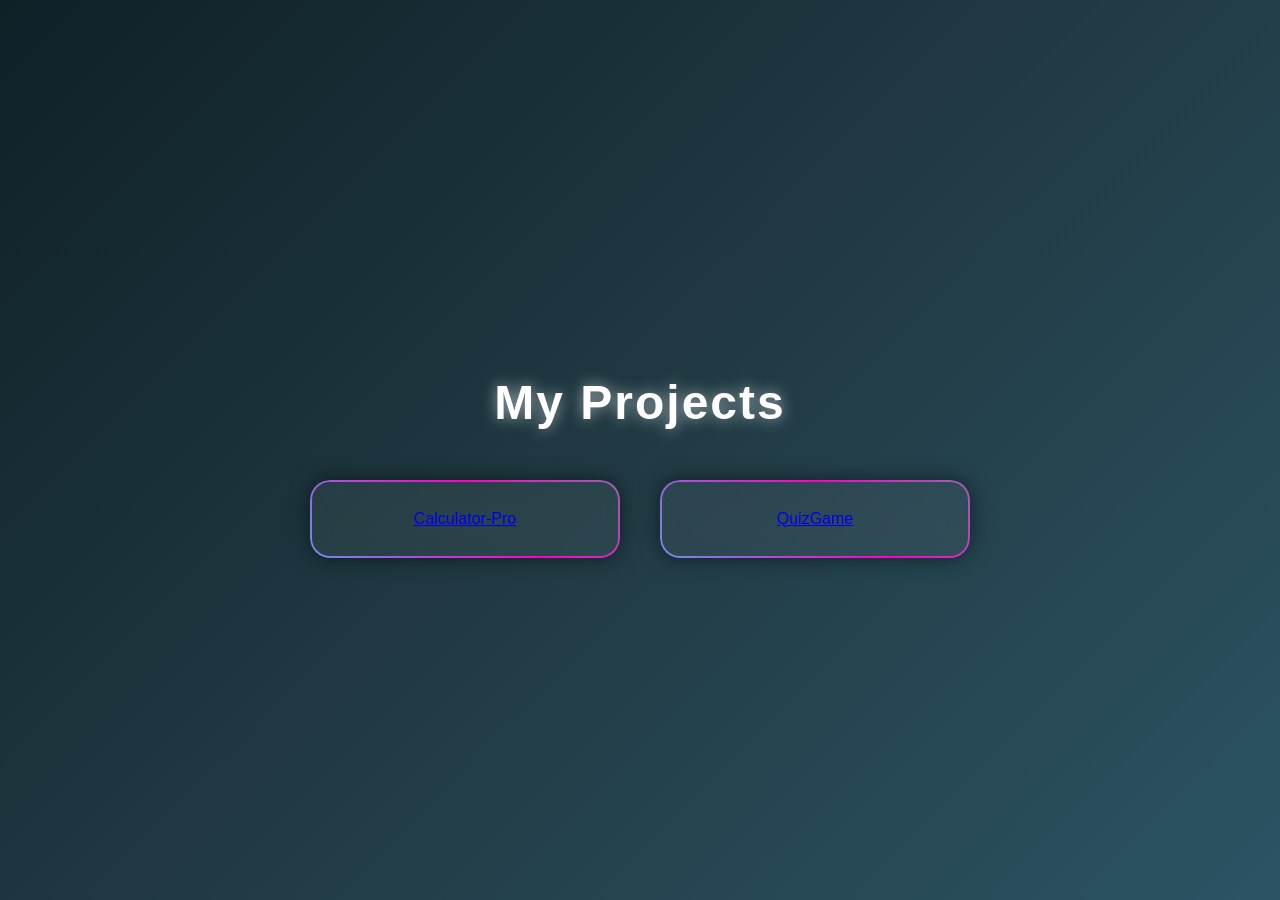
==== index.html @ b07a2d76 "Update index.html" ====
<!DOCTYPE html>
<html lang="en">
<head>
    <meta charset="UTF-8">
    <meta name="viewport" content="width=device-width, initial-scale=1.0">
    <title>My Projects</title>
<style>
    body {
        display: flex;
        flex-direction: column;
        justify-content: center;
        align-items: center;
        height: 100vh;
        margin: 0;
        background: linear-gradient(135deg, #0f2027, #203a43, #2c5364);
        font-family: 'Arial', sans-serif;
        color: white;
    }

    h1 {
        margin-bottom: 50px;
        font-size: 3em;
        letter-spacing: 2px;
        text-shadow: 0 0 15px rgba(255, 255, 255, 0.6);
    }

    .buttons {
        display: flex;
        gap: 40px;
        flex-wrap: wrap;
        justify-content: center;
    }

    .project {
        position: relative;
        padding: 30px;
        border-radius: 20px;
        backdrop-filter: blur(10px);
        background: rgba(255, 255, 255, 0.05);
        box-shadow: 0 0 20px rgba(0,0,0,0.5);
        text-align: center;
        width: 250px;
        transition: transform 0.3s ease;
    }

    /* ✨ Shining Border Effect */
    .project::before {
        content: "";
        position: absolute;
        inset: 0;
        border-radius: 20px;
        padding: 2px;
        background: linear-gradient(45deg, #00f5ff, #ff00c8, #00ff88, #00f5ff);
        background-size: 300% 300%;
        animation: glow 6s linear infinite;
        -webkit-mask:
            linear-gradient(#000 0 0) content-box,
            linear-gradient(#000 0 0);
        -webkit-mask-composite: xor;
                mask-composite: exclude;
    }

    @keyframes glow {
        0% { background-position: 0% 50%; }
        50% { background-position: 100% 50%; }
        100% { background-position: 0% 50%; }
    }

    .project:hover {
        transform: scale(1.08);
    }

    button {
        padding: 15px 25px;
        font-size: 1.1em;
        background: linear-gradient(45deg, #00c6ff, #0072ff);
        color: white;
        border: none;
        border-radius: 10px;
        cursor: pointer;
        transition: all 0.3s ease;
        box-shadow: 0 0 10px rgba(0, 198, 255, 0.7);
        position: relative;
        z-index: 1;
    }

    button:hover {
        transform: scale(1.1);
        box-shadow: 0 0 20px rgba(0, 198, 255, 1);
    }

    p {
        margin-top: 10px;
        font-size: 0.95em;
        opacity: 0.8;
    }

    /* 📱 Responsive */
    @media (max-width: 600px) {
        h1 {
            font-size: 2em;
        }
        .project {
            width: 200px;
        }
    }
</style>
</head>
<body>
    <h1>My Projects</h1>
    <div class="buttons">
        <div class="project">
            <a href="Calculator-Pro.html">Calculator-Pro</a>
            
        </div>
        <div class="project">
            <a href="QuizGame.html">QuizGame</a>
 
        </div>
    </div>
</body>
</html>
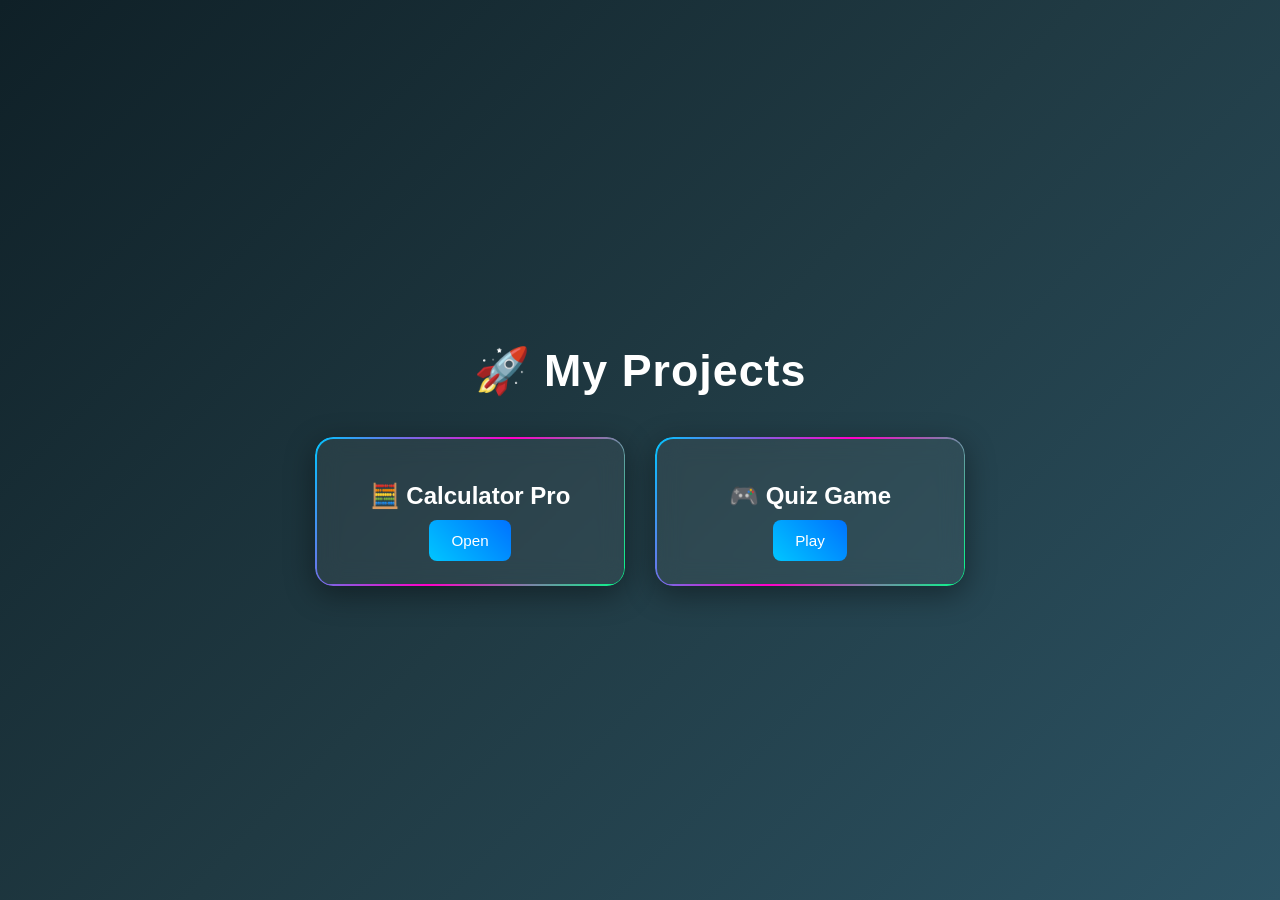
==== commit 2499615e: "Update index.html" ====
--- a/index.html
+++ b/index.html
@@ -1,122 +1,131 @@
 <!DOCTYPE html>
 <html lang="en">
 <head>
-    <meta charset="UTF-8">
-    <meta name="viewport" content="width=device-width, initial-scale=1.0">
-    <title>My Projects</title>
+<meta charset="UTF-8">
+<meta name="viewport" content="width=device-width, initial-scale=1.0">
+<title>My Projects</title>
+
 <style>
-    body {
-        display: flex;
-        flex-direction: column;
-        justify-content: center;
-        align-items: center;
-        height: 100vh;
-        margin: 0;
-        background: linear-gradient(135deg, #0f2027, #203a43, #2c5364);
-        font-family: 'Arial', sans-serif;
-        color: white;
+body {
+    margin: 0;
+    height: 100vh;
+    display: flex;
+    flex-direction: column;
+    align-items: center;
+    justify-content: center;
+    background: linear-gradient(135deg, #0f2027, #203a43, #2c5364);
+    font-family: 'Segoe UI', sans-serif;
+    color: white;
+}
+
+/* Title */
+h1 {
+    font-size: 2.8rem;
+    margin-bottom: 40px;
+    letter-spacing: 1px;
+}
+
+/* Container */
+.container {
+    display: flex;
+    gap: 30px;
+    flex-wrap: wrap;
+    justify-content: center;
+}
+
+/* Card */
+.card {
+    width: 260px;
+    padding: 25px;
+    border-radius: 18px;
+    background: rgba(255, 255, 255, 0.06);
+    backdrop-filter: blur(12px);
+    box-shadow: 0 8px 30px rgba(0,0,0,0.4);
+    text-align: center;
+    transition: all 0.3s ease;
+    position: relative;
+    overflow: hidden;
+}
+
+/* Subtle gradient border */
+.card::before {
+    content: "";
+    position: absolute;
+    inset: 0;
+    border-radius: 18px;
+    padding: 1.5px;
+    background: linear-gradient(120deg, #00c6ff, #ff00c8, #00ff88);
+    -webkit-mask:
+        linear-gradient(#000 0 0) content-box,
+        linear-gradient(#000 0 0);
+    -webkit-mask-composite: xor;
+    mask-composite: exclude;
+}
+
+/* Hover effect */
+.card:hover {
+    transform: translateY(-8px) scale(1.03);
+}
+
+/* Title inside card */
+.card h2 {
+    margin-bottom: 10px;
+}
+
+/* Description */
+.card p {
+    font-size: 0.9rem;
+    opacity: 0.75;
+    margin-bottom: 20px;
+}
+
+/* Button */
+.card a {
+    display: inline-block;
+    text-decoration: none;
+    padding: 12px 22px;
+    border-radius: 8px;
+    background: linear-gradient(45deg, #00c6ff, #0072ff);
+    color: white;
+    font-size: 0.95rem;
+    transition: 0.3s;
+}
+
+/* Button hover */
+.card a:hover {
+    transform: scale(1.08);
+    box-shadow: 0 0 15px rgba(0,198,255,0.8);
+}
+
+/* Responsive */
+@media (max-width: 600px) {
+    h1 {
+        font-size: 2rem;
     }
-
-    h1 {
-        margin-bottom: 50px;
-        font-size: 3em;
-        letter-spacing: 2px;
-        text-shadow: 0 0 15px rgba(255, 255, 255, 0.6);
+    .card {
+        width: 200px;
     }
-
-    .buttons {
-        display: flex;
-        gap: 40px;
-        flex-wrap: wrap;
-        justify-content: center;
-    }
-
-    .project {
-        position: relative;
-        padding: 30px;
-        border-radius: 20px;
-        backdrop-filter: blur(10px);
-        background: rgba(255, 255, 255, 0.05);
-        box-shadow: 0 0 20px rgba(0,0,0,0.5);
-        text-align: center;
-        width: 250px;
-        transition: transform 0.3s ease;
-    }
-
-    /* ✨ Shining Border Effect */
-    .project::before {
-        content: "";
-        position: absolute;
-        inset: 0;
-        border-radius: 20px;
-        padding: 2px;
-        background: linear-gradient(45deg, #00f5ff, #ff00c8, #00ff88, #00f5ff);
-        background-size: 300% 300%;
-        animation: glow 6s linear infinite;
-        -webkit-mask:
-            linear-gradient(#000 0 0) content-box,
-            linear-gradient(#000 0 0);
-        -webkit-mask-composite: xor;
-                mask-composite: exclude;
-    }
-
-    @keyframes glow {
-        0% { background-position: 0% 50%; }
-        50% { background-position: 100% 50%; }
-        100% { background-position: 0% 50%; }
-    }
-
-    .project:hover {
-        transform: scale(1.08);
-    }
-
-    button {
-        padding: 15px 25px;
-        font-size: 1.1em;
-        background: linear-gradient(45deg, #00c6ff, #0072ff);
-        color: white;
-        border: none;
-        border-radius: 10px;
-        cursor: pointer;
-        transition: all 0.3s ease;
-        box-shadow: 0 0 10px rgba(0, 198, 255, 0.7);
-        position: relative;
-        z-index: 1;
-    }
-
-    button:hover {
-        transform: scale(1.1);
-        box-shadow: 0 0 20px rgba(0, 198, 255, 1);
-    }
-
-    p {
-        margin-top: 10px;
-        font-size: 0.95em;
-        opacity: 0.8;
-    }
-
-    /* 📱 Responsive */
-    @media (max-width: 600px) {
-        h1 {
-            font-size: 2em;
-        }
-        .project {
-            width: 200px;
-        }
-    }
+}
 </style>
 </head>
+
 <body>
-    <h1>My Projects</h1>
-    <div class="buttons">
-        <div class="project">
-            <a href="Calculator-Pro.html">Calculator-Pro</a>
-            
-        </div>
-        <div class="project">
-            <a href="QuizGame.html">QuizGame</a>
- 
-        </div>
+
+<h1>🚀 My Projects</h1>
+
+<div class="container">
+
+    <div class="card">
+        <h2>🧮 Calculator Pro</h2>
+        <a href="Calculator-Pro.html">Open</a>
     </div>
+
+    <div class="card">
+        <h2>🎮 Quiz Game</h2>
+        <a href="QuizGame.html">Play</a>
+    </div>
+
+</div>
+
 </body>
 </html>
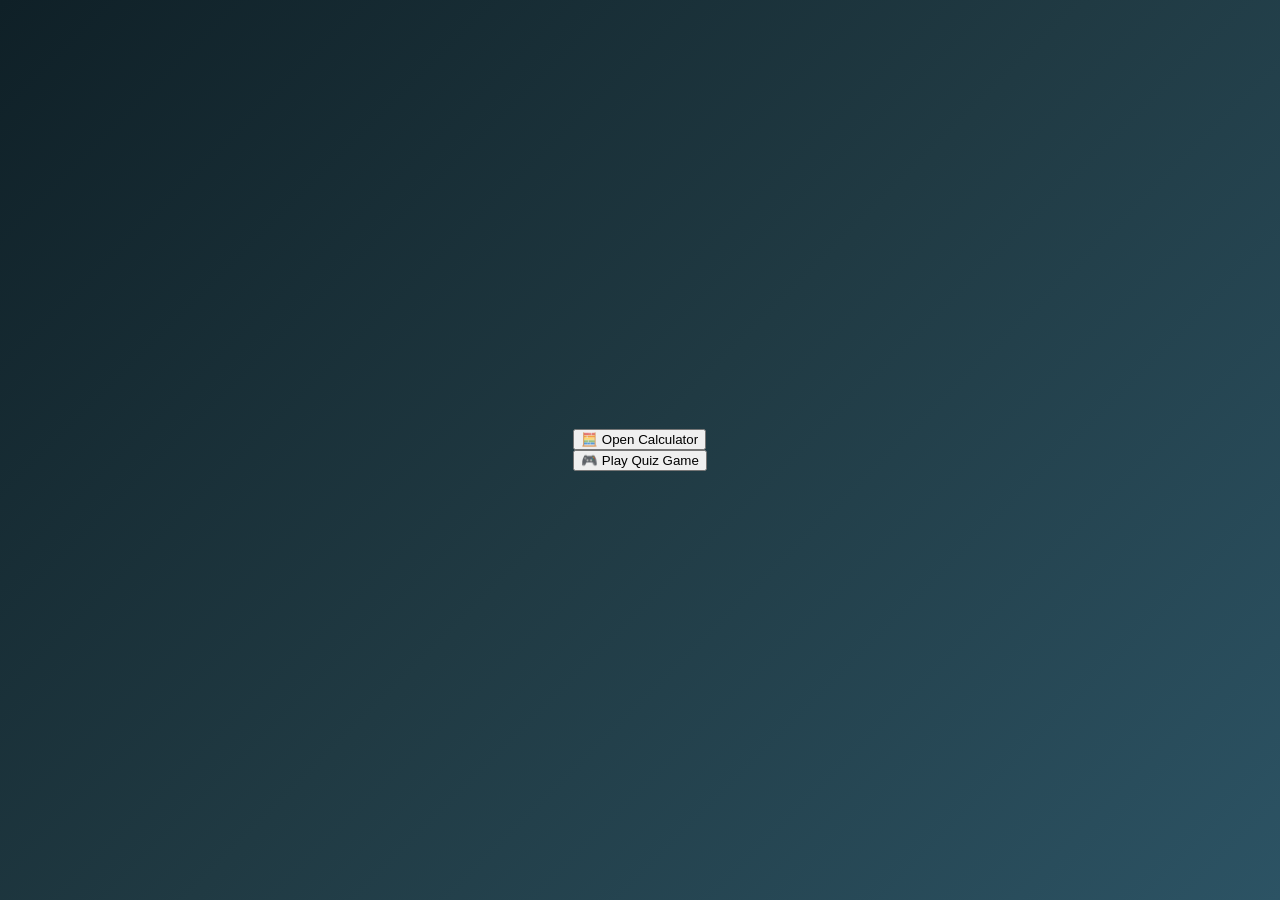
==== commit fbfe2ed0: "Update index.html" ====
--- a/index.html
+++ b/index.html
@@ -111,18 +111,18 @@
 
 <body>
 
-<h1>🚀 My Projects</h1>
-
-<div class="container">
-
-    <div class="card">
-        <h2>🧮 Calculator Pro</h2>
-        <a href="Calculator-Pro.html">Open</a>
+<div class="buttons">
+    
+    <div class="project">
+        <button onclick="location.href='Calculator-Pro.html'">
+            🧮 Open Calculator
+        </button>
     </div>
 
-    <div class="card">
-        <h2>🎮 Quiz Game</h2>
-        <a href="QuizGame.html">Play</a>
+    <div class="project">
+        <button onclick="location.href='QuizGame.html'">
+            🎮 Play Quiz Game
+        </button>
     </div>
 
 </div>
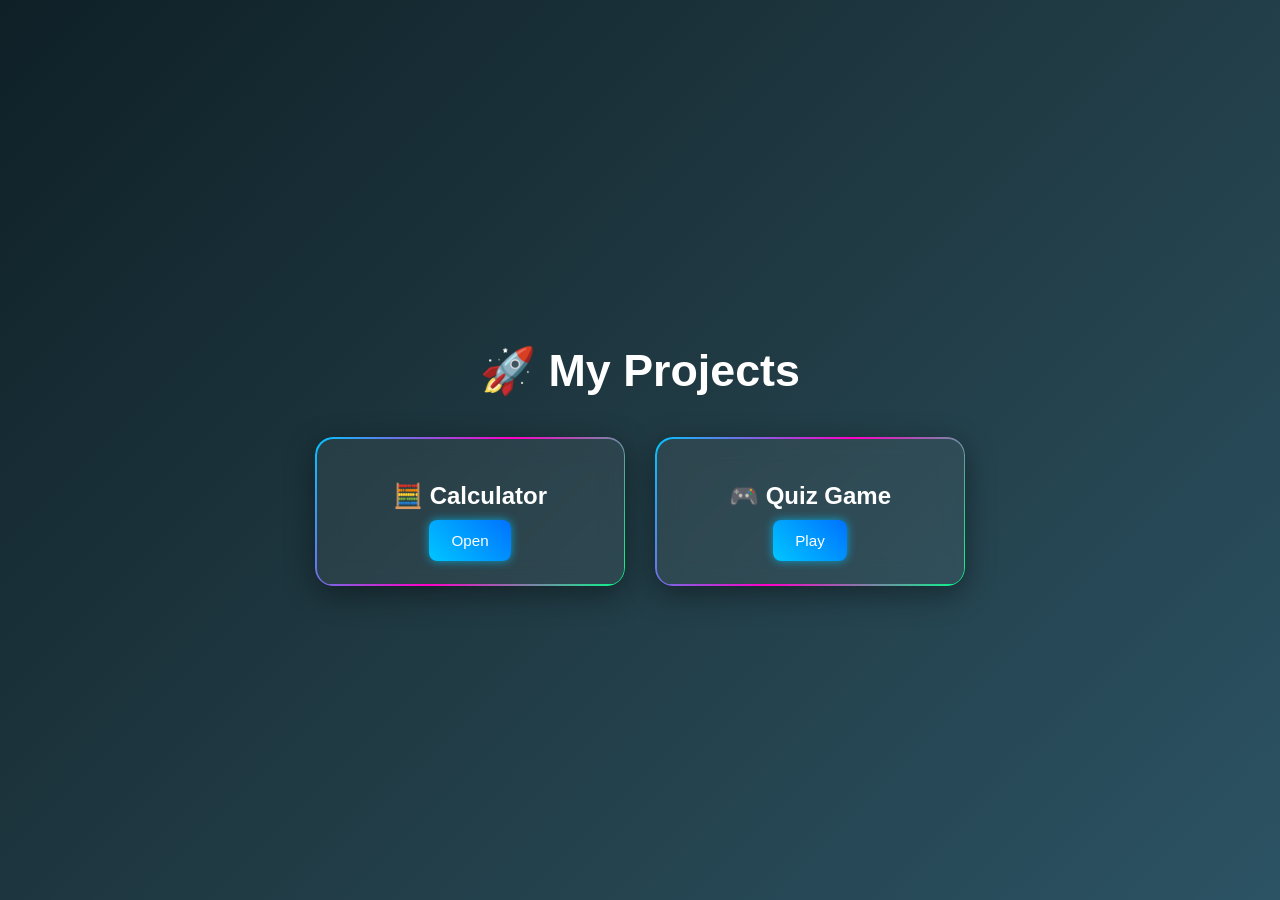
==== commit efca045c: "Update index.html" ====
--- a/index.html
+++ b/index.html
@@ -22,7 +22,6 @@
 h1 {
     font-size: 2.8rem;
     margin-bottom: 40px;
-    letter-spacing: 1px;
 }
 
 /* Container */
@@ -44,10 +43,9 @@
     text-align: center;
     transition: all 0.3s ease;
     position: relative;
-    overflow: hidden;
 }
 
-/* Subtle gradient border */
+/* Glow border */
 .card::before {
     content: "";
     position: absolute;
@@ -62,17 +60,17 @@
     mask-composite: exclude;
 }
 
-/* Hover effect */
+/* Hover */
 .card:hover {
-    transform: translateY(-8px) scale(1.03);
+    transform: translateY(-10px) scale(1.04);
 }
 
-/* Title inside card */
+/* Title */
 .card h2 {
     margin-bottom: 10px;
 }
 
-/* Description */
+/* Text */
 .card p {
     font-size: 0.9rem;
     opacity: 0.75;
@@ -80,21 +78,22 @@
 }
 
 /* Button */
-.card a {
+.btn {
     display: inline-block;
-    text-decoration: none;
     padding: 12px 22px;
     border-radius: 8px;
     background: linear-gradient(45deg, #00c6ff, #0072ff);
     color: white;
+    text-decoration: none;
     font-size: 0.95rem;
     transition: 0.3s;
+    box-shadow: 0 0 10px rgba(0,198,255,0.7);
 }
 
 /* Button hover */
-.card a:hover {
-    transform: scale(1.08);
-    box-shadow: 0 0 15px rgba(0,198,255,0.8);
+.btn:hover {
+    transform: scale(1.1);
+    box-shadow: 0 0 20px rgba(0,198,255,1);
 }
 
 /* Responsive */
@@ -111,18 +110,20 @@
 
 <body>
 
-<div class="buttons">
-    
-    <div class="project">
-        <button onclick="location.href='Calculator-Pro.html'">
-            🧮 Open Calculator
-        </button>
+<h1>🚀 My Projects</h1>
+
+<div class="container">
+
+    <div class="card">
+        <h2>🧮 Calculator</h2>
+        <!-- <p>Perform fast and accurate calculations</p> -->
+        <a href="Calculator-Pro.html" class="btn">Open</a>
     </div>
 
-    <div class="project">
-        <button onclick="location.href='QuizGame.html'">
-            🎮 Play Quiz Game
-        </button>
+    <div class="card">
+        <h2>🎮 Quiz Game</h2>
+        <!-- <p>Test your knowledge with fun quizzes</p> -->
+        <a href="QuizGame.html" class="btn">Play</a>
     </div>
 
 </div>
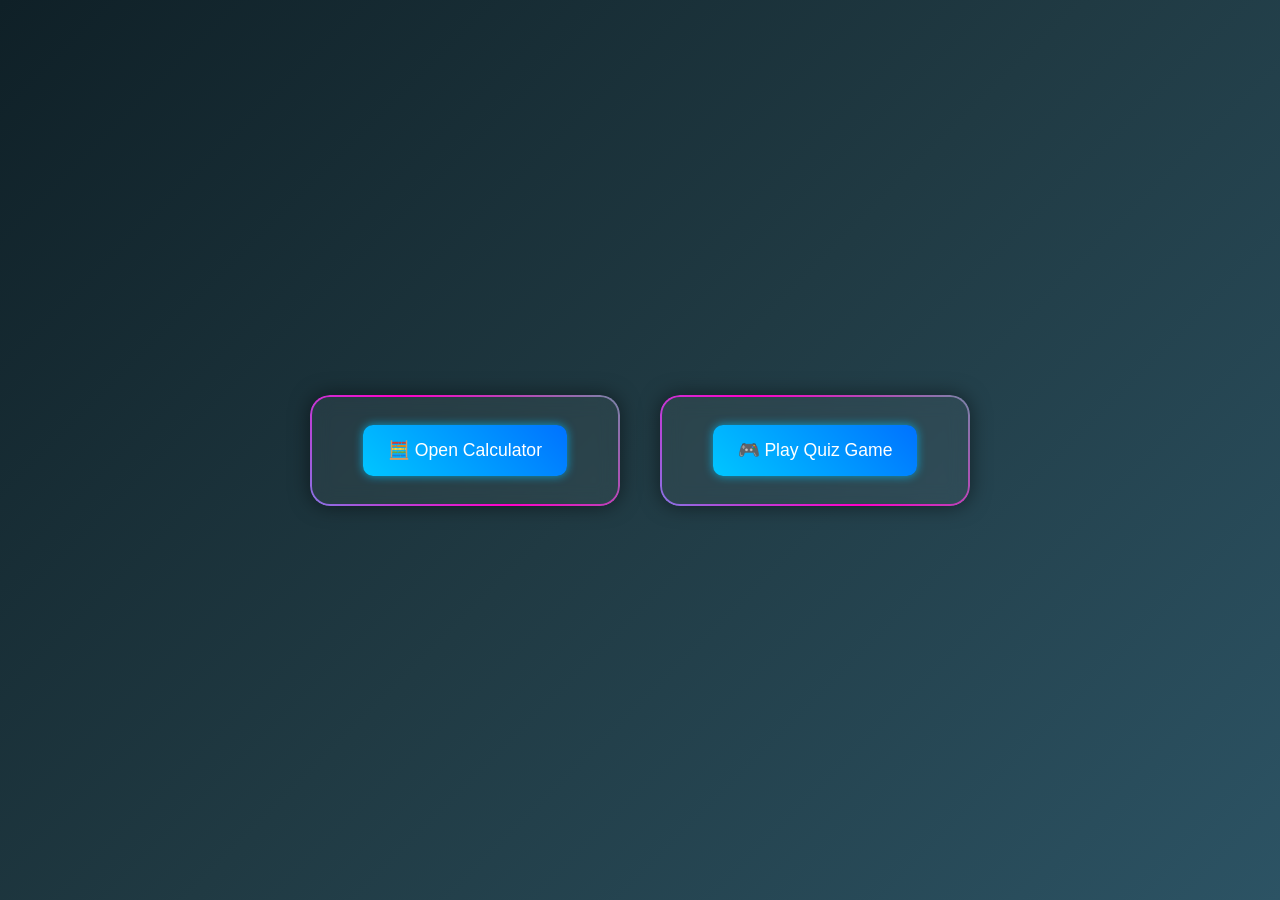
==== commit 1e06b786: "Update index.html" ====
--- a/index.html
+++ b/index.html
@@ -1,4 +1,113 @@
 <!DOCTYPE html>
+<html lang="en">
+<head>
+    <meta charset="UTF-8">
+    <meta name="viewport" content="width=device-width, initial-scale=1.0">
+    <title>My Projects</title>
+<style>
+    body {
+        display: flex;
+        flex-direction: column;
+        justify-content: center;
+        align-items: center;
+        height: 100vh;
+        margin: 0;
+        background: linear-gradient(135deg, #0f2027, #203a43, #2c5364);
+        font-family: 'Arial', sans-serif;
+        color: white;
+    }
+
+    h1 {
+        margin-bottom: 50px;
+        font-size: 3em;
+        letter-spacing: 2px;
+        text-shadow: 0 0 15px rgba(255, 255, 255, 0.6);
+    }
+
+    .buttons {
+        display: flex;
+        gap: 40px;
+        flex-wrap: wrap;
+        justify-content: center;
+    }
+
+    .project {
+        position: relative;
+        padding: 30px;
+        border-radius: 20px;
+        backdrop-filter: blur(10px);
+        background: rgba(255, 255, 255, 0.05);
+        box-shadow: 0 0 20px rgba(0,0,0,0.5);
+        text-align: center;
+        width: 250px;
+        transition: transform 0.3s ease;
+    }
+
+    /* ✨ Shining Border Effect */
+    .project::before {
+        content: "";
+        position: absolute;
+        inset: 0;
+        border-radius: 20px;
+        padding: 2px;
+        background: linear-gradient(45deg, #00f5ff, #ff00c8, #00ff88, #00f5ff);
+        background-size: 300% 300%;
+        animation: glow 6s linear infinite;
+        -webkit-mask:
+            linear-gradient(#000 0 0) content-box,
+            linear-gradient(#000 0 0);
+        -webkit-mask-composite: xor;
+                mask-composite: exclude;
+    }
+
+    @keyframes glow {
+        0% { background-position: 0% 50%; }
+        50% { background-position: 100% 50%; }
+        100% { background-position: 0% 50%; }
+    }
+
+    .project:hover {
+        transform: scale(1.08);
+    }
+
+    button {
+        padding: 15px 25px;
+        font-size: 1.1em;
+        background: linear-gradient(45deg, #00c6ff, #0072ff);
+        color: white;
+        border: none;
+        border-radius: 10px;
+        cursor: pointer;
+        transition: all 0.3s ease;
+        box-shadow: 0 0 10px rgba(0, 198, 255, 0.7);
+        position: relative;
+        z-index: 1;
+    }
+
+    button:hover {
+        transform: scale(1.1);
+        box-shadow: 0 0 20px rgba(0, 198, 255, 1);
+    }
+
+    p {
+        margin-top: 10px;
+        font-size: 0.95em;
+        opacity: 0.8;
+    }
+
+    /* 📱 Responsive */
+    @media (max-width: 600px) {
+        h1 {
+            font-size: 2em;
+        }
+        .project {
+            width: 200px;
+        }
+    }
+</style>
+</head>
+<body>
+    <!DOCTYPE html>
 <html lang="en">
 <head>
 <meta charset="UTF-8">
@@ -22,6 +131,7 @@
 h1 {
     font-size: 2.8rem;
     margin-bottom: 40px;
+    letter-spacing: 1px;
 }
 
 /* Container */
@@ -43,9 +153,10 @@
     text-align: center;
     transition: all 0.3s ease;
     position: relative;
-}
-
-/* Glow border */
+    overflow: hidden;
+}
+
+/* Subtle gradient border */
 .card::before {
     content: "";
     position: absolute;
@@ -60,17 +171,17 @@
     mask-composite: exclude;
 }
 
-/* Hover */
+/* Hover effect */
 .card:hover {
-    transform: translateY(-10px) scale(1.04);
-}
-
-/* Title */
+    transform: translateY(-8px) scale(1.03);
+}
+
+/* Title inside card */
 .card h2 {
     margin-bottom: 10px;
 }
 
-/* Text */
+/* Description */
 .card p {
     font-size: 0.9rem;
     opacity: 0.75;
@@ -78,22 +189,21 @@
 }
 
 /* Button */
-.btn {
+.card a {
     display: inline-block;
+    text-decoration: none;
     padding: 12px 22px;
     border-radius: 8px;
     background: linear-gradient(45deg, #00c6ff, #0072ff);
     color: white;
-    text-decoration: none;
     font-size: 0.95rem;
     transition: 0.3s;
-    box-shadow: 0 0 10px rgba(0,198,255,0.7);
 }
 
 /* Button hover */
-.btn:hover {
-    transform: scale(1.1);
-    box-shadow: 0 0 20px rgba(0,198,255,1);
+.card a:hover {
+    transform: scale(1.08);
+    box-shadow: 0 0 15px rgba(0,198,255,0.8);
 }
 
 /* Responsive */
@@ -110,20 +220,147 @@
 
 <body>
 
-<h1>🚀 My Projects</h1>
-
-<div class="container">
-
-    <div class="card">
-        <h2>🧮 Calculator</h2>
-        <!-- <p>Perform fast and accurate calculations</p> -->
-        <a href="Calculator-Pro.html" class="btn">Open</a>
+<!DOCTYPE html>
+<html lang="en">
+<head>
+<meta charset="UTF-8">
+<meta name="viewport" content="width=device-width, initial-scale=1.0">
+<title>My Projects</title>
+
+<style>
+body {
+    margin: 0;
+    height: 100vh;
+    display: flex;
+    flex-direction: column;
+    align-items: center;
+    justify-content: center;
+    background: linear-gradient(135deg, #0f2027, #203a43, #2c5364);
+    font-family: 'Segoe UI', sans-serif;
+    color: white;
+}
+
+/* Title */
+h1 {
+    font-size: 2.8rem;
+    margin-bottom: 40px;
+    letter-spacing: 1px;
+}
+
+/* Container */
+.container {
+    display: flex;
+    gap: 30px;
+    flex-wrap: wrap;
+    justify-content: center;
+}
+
+/* Card */
+.card {
+    width: 260px;
+    padding: 25px;
+    border-radius: 18px;
+    background: rgba(255, 255, 255, 0.06);
+    backdrop-filter: blur(12px);
+    box-shadow: 0 8px 30px rgba(0,0,0,0.4);
+    text-align: center;
+    transition: all 0.3s ease;
+    position: relative;
+    overflow: hidden;
+}
+
+/* Subtle gradient border */
+.card::before {
+    content: "";
+    position: absolute;
+    inset: 0;
+    border-radius: 18px;
+    padding: 1.5px;
+    background: linear-gradient(120deg, #00c6ff, #ff00c8, #00ff88);
+    -webkit-mask:
+        linear-gradient(#000 0 0) content-box,
+        linear-gradient(#000 0 0);
+    -webkit-mask-composite: xor;
+    mask-composite: exclude;
+}
+
+/* Hover effect */
+.card:hover {
+    transform: translateY(-8px) scale(1.03);
+}
+
+/* Title inside card */
+.card h2 {
+    margin-bottom: 10px;
+}
+
+/* Description */
+.card p {
+    font-size: 0.9rem;
+    opacity: 0.75;
+    margin-bottom: 20px;
+}
+
+/* Button */
+.card a {
+    display: inline-block;
+    text-decoration: none;
+    padding: 12px 22px;
+    border-radius: 8px;
+    background: linear-gradient(45deg, #00c6ff, #0072ff);
+    color: white;
+    font-size: 0.95rem;
+    transition: 0.3s;
+}
+
+/* Button hover */
+.card a:hover {
+    transform: scale(1.08);
+    box-shadow: 0 0 15px rgba(0,198,255,0.8);
+}
+.btn {
+    display: inline-block;
+    padding: 14px 25px;
+    font-size: 1em;
+    background: linear-gradient(45deg, #00c6ff, #0072ff);
+    color: white;
+    text-decoration: none;
+    border-radius: 10px;
+    transition: 0.3s;
+    box-shadow: 0 0 10px rgba(0, 198, 255, 0.7);
+}
+
+.btn:hover {
+    transform: scale(1.1);
+    box-shadow: 0 0 20px rgba(0, 198, 255, 1);
+}
+
+/* Responsive */
+@media (max-width: 600px) {
+    h1 {
+        font-size: 2rem;
+    }
+    .card {
+        width: 200px;
+    }
+}
+</style>
+</head>
+
+<body>
+
+<div class="buttons">
+    
+    <div class="project">
+        <button onclick="location.href='Calculator-Pro.html'">
+            🧮 Open Calculator
+        </button>
     </div>
 
-    <div class="card">
-        <h2>🎮 Quiz Game</h2>
-        <!-- <p>Test your knowledge with fun quizzes</p> -->
-        <a href="QuizGame.html" class="btn">Play</a>
+    <div class="project">
+        <button onclick="location.href='QuizGame.html'">
+            🎮 Play Quiz Game
+        </button>
     </div>
 
 </div>
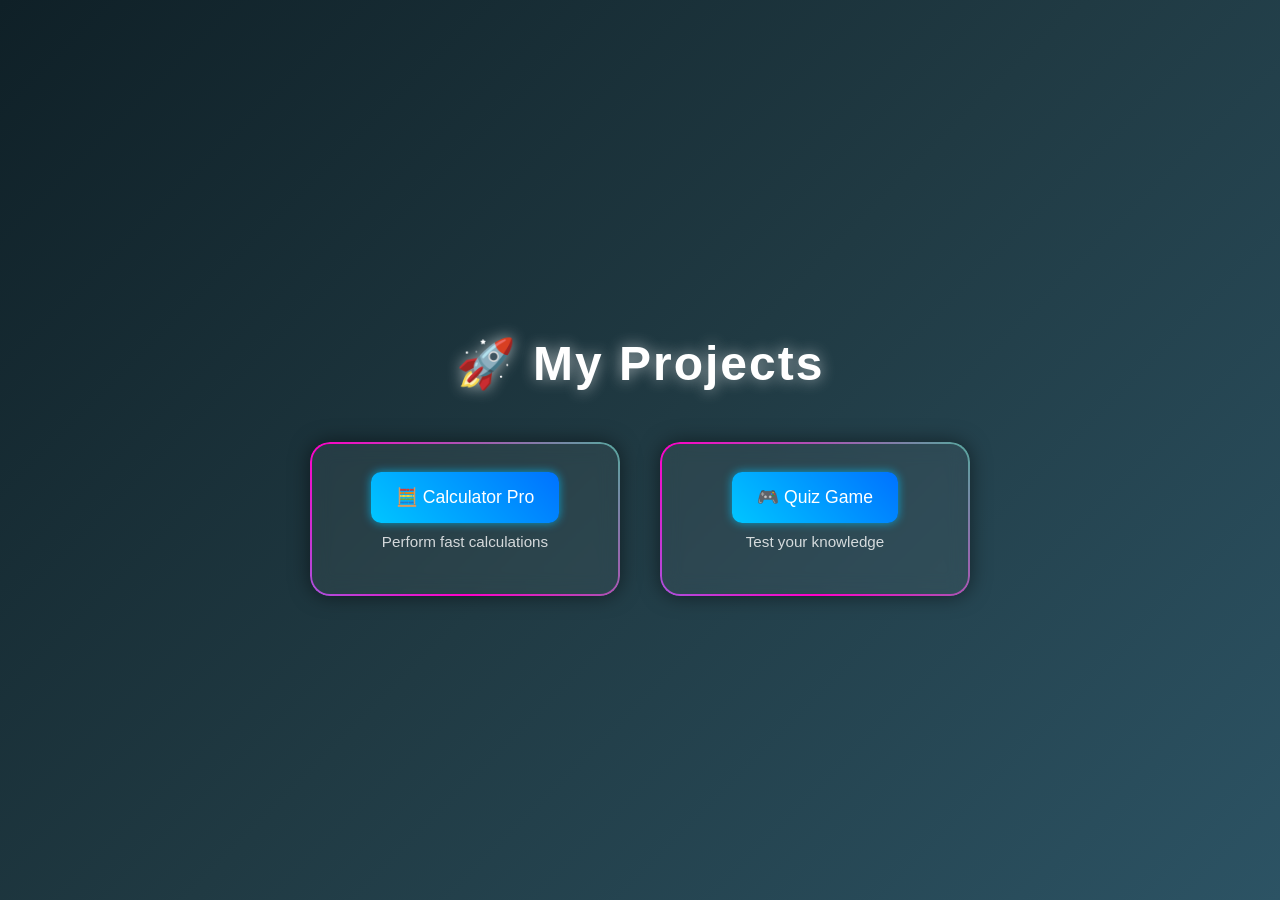
==== commit a0947e4e: "Update index.html" ====
--- a/index.html
+++ b/index.html
@@ -1,225 +1,3 @@
-<!DOCTYPE html>
-<html lang="en">
-<head>
-    <meta charset="UTF-8">
-    <meta name="viewport" content="width=device-width, initial-scale=1.0">
-    <title>My Projects</title>
-<style>
-    body {
-        display: flex;
-        flex-direction: column;
-        justify-content: center;
-        align-items: center;
-        height: 100vh;
-        margin: 0;
-        background: linear-gradient(135deg, #0f2027, #203a43, #2c5364);
-        font-family: 'Arial', sans-serif;
-        color: white;
-    }
-
-    h1 {
-        margin-bottom: 50px;
-        font-size: 3em;
-        letter-spacing: 2px;
-        text-shadow: 0 0 15px rgba(255, 255, 255, 0.6);
-    }
-
-    .buttons {
-        display: flex;
-        gap: 40px;
-        flex-wrap: wrap;
-        justify-content: center;
-    }
-
-    .project {
-        position: relative;
-        padding: 30px;
-        border-radius: 20px;
-        backdrop-filter: blur(10px);
-        background: rgba(255, 255, 255, 0.05);
-        box-shadow: 0 0 20px rgba(0,0,0,0.5);
-        text-align: center;
-        width: 250px;
-        transition: transform 0.3s ease;
-    }
-
-    /* ✨ Shining Border Effect */
-    .project::before {
-        content: "";
-        position: absolute;
-        inset: 0;
-        border-radius: 20px;
-        padding: 2px;
-        background: linear-gradient(45deg, #00f5ff, #ff00c8, #00ff88, #00f5ff);
-        background-size: 300% 300%;
-        animation: glow 6s linear infinite;
-        -webkit-mask:
-            linear-gradient(#000 0 0) content-box,
-            linear-gradient(#000 0 0);
-        -webkit-mask-composite: xor;
-                mask-composite: exclude;
-    }
-
-    @keyframes glow {
-        0% { background-position: 0% 50%; }
-        50% { background-position: 100% 50%; }
-        100% { background-position: 0% 50%; }
-    }
-
-    .project:hover {
-        transform: scale(1.08);
-    }
-
-    button {
-        padding: 15px 25px;
-        font-size: 1.1em;
-        background: linear-gradient(45deg, #00c6ff, #0072ff);
-        color: white;
-        border: none;
-        border-radius: 10px;
-        cursor: pointer;
-        transition: all 0.3s ease;
-        box-shadow: 0 0 10px rgba(0, 198, 255, 0.7);
-        position: relative;
-        z-index: 1;
-    }
-
-    button:hover {
-        transform: scale(1.1);
-        box-shadow: 0 0 20px rgba(0, 198, 255, 1);
-    }
-
-    p {
-        margin-top: 10px;
-        font-size: 0.95em;
-        opacity: 0.8;
-    }
-
-    /* 📱 Responsive */
-    @media (max-width: 600px) {
-        h1 {
-            font-size: 2em;
-        }
-        .project {
-            width: 200px;
-        }
-    }
-</style>
-</head>
-<body>
-    <!DOCTYPE html>
-<html lang="en">
-<head>
-<meta charset="UTF-8">
-<meta name="viewport" content="width=device-width, initial-scale=1.0">
-<title>My Projects</title>
-
-<style>
-body {
-    margin: 0;
-    height: 100vh;
-    display: flex;
-    flex-direction: column;
-    align-items: center;
-    justify-content: center;
-    background: linear-gradient(135deg, #0f2027, #203a43, #2c5364);
-    font-family: 'Segoe UI', sans-serif;
-    color: white;
-}
-
-/* Title */
-h1 {
-    font-size: 2.8rem;
-    margin-bottom: 40px;
-    letter-spacing: 1px;
-}
-
-/* Container */
-.container {
-    display: flex;
-    gap: 30px;
-    flex-wrap: wrap;
-    justify-content: center;
-}
-
-/* Card */
-.card {
-    width: 260px;
-    padding: 25px;
-    border-radius: 18px;
-    background: rgba(255, 255, 255, 0.06);
-    backdrop-filter: blur(12px);
-    box-shadow: 0 8px 30px rgba(0,0,0,0.4);
-    text-align: center;
-    transition: all 0.3s ease;
-    position: relative;
-    overflow: hidden;
-}
-
-/* Subtle gradient border */
-.card::before {
-    content: "";
-    position: absolute;
-    inset: 0;
-    border-radius: 18px;
-    padding: 1.5px;
-    background: linear-gradient(120deg, #00c6ff, #ff00c8, #00ff88);
-    -webkit-mask:
-        linear-gradient(#000 0 0) content-box,
-        linear-gradient(#000 0 0);
-    -webkit-mask-composite: xor;
-    mask-composite: exclude;
-}
-
-/* Hover effect */
-.card:hover {
-    transform: translateY(-8px) scale(1.03);
-}
-
-/* Title inside card */
-.card h2 {
-    margin-bottom: 10px;
-}
-
-/* Description */
-.card p {
-    font-size: 0.9rem;
-    opacity: 0.75;
-    margin-bottom: 20px;
-}
-
-/* Button */
-.card a {
-    display: inline-block;
-    text-decoration: none;
-    padding: 12px 22px;
-    border-radius: 8px;
-    background: linear-gradient(45deg, #00c6ff, #0072ff);
-    color: white;
-    font-size: 0.95rem;
-    transition: 0.3s;
-}
-
-/* Button hover */
-.card a:hover {
-    transform: scale(1.08);
-    box-shadow: 0 0 15px rgba(0,198,255,0.8);
-}
-
-/* Responsive */
-@media (max-width: 600px) {
-    h1 {
-        font-size: 2rem;
-    }
-    .card {
-        width: 200px;
-    }
-}
-</style>
-</head>
-
-<body>
-
 <!DOCTYPE html>
 <html lang="en">
 <head>
@@ -229,54 +7,57 @@
 
 <style>
 body {
-    margin: 0;
-    height: 100vh;
     display: flex;
     flex-direction: column;
+    justify-content: center;
     align-items: center;
-    justify-content: center;
+    height: 100vh;
+    margin: 0;
     background: linear-gradient(135deg, #0f2027, #203a43, #2c5364);
-    font-family: 'Segoe UI', sans-serif;
+    font-family: Arial, sans-serif;
     color: white;
 }
 
-/* Title */
 h1 {
-    font-size: 2.8rem;
-    margin-bottom: 40px;
-    letter-spacing: 1px;
+    margin-bottom: 50px;
+    font-size: 3em;
+    letter-spacing: 2px;
+    text-shadow: 0 0 15px rgba(255, 255, 255, 0.6);
 }
 
-/* Container */
-.container {
+.buttons {
     display: flex;
-    gap: 30px;
+    gap: 40px;
     flex-wrap: wrap;
     justify-content: center;
 }
 
 /* Card */
-.card {
-    width: 260px;
-    padding: 25px;
-    border-radius: 18px;
-    background: rgba(255, 255, 255, 0.06);
-    backdrop-filter: blur(12px);
-    box-shadow: 0 8px 30px rgba(0,0,0,0.4);
+.project {
+    position: relative;
+    padding: 30px;
+    border-radius: 20px;
+    backdrop-filter: blur(10px);
+    background: rgba(255, 255, 255, 0.05);
+    box-shadow: 0 0 20px rgba(0,0,0,0.5);
     text-align: center;
-    transition: all 0.3s ease;
-    position: relative;
-    overflow: hidden;
+    width: 250px;
+    transition: transform 0.3s ease;
 }
 
-/* Subtle gradient border */
-.card::before {
+/* Glow border */
+.project::before {
     content: "";
     position: absolute;
     inset: 0;
-    border-radius: 18px;
-    padding: 1.5px;
-    background: linear-gradient(120deg, #00c6ff, #ff00c8, #00ff88);
+    border-radius: 20px;
+    padding: 2px;
+    background: linear-gradient(45deg, #00f5ff, #ff00c8, #00ff88, #00f5ff);
+    background-size: 300% 300%;
+    animation: glow 6s linear infinite;
+
+    pointer-events: none; /* ✅ FIX */
+
     -webkit-mask:
         linear-gradient(#000 0 0) content-box,
         linear-gradient(#000 0 0);
@@ -284,63 +65,48 @@
     mask-composite: exclude;
 }
 
-/* Hover effect */
-.card:hover {
-    transform: translateY(-8px) scale(1.03);
+@keyframes glow {
+    0% { background-position: 0% 50%; }
+    50% { background-position: 100% 50%; }
+    100% { background-position: 0% 50%; }
 }
 
-/* Title inside card */
-.card h2 {
-    margin-bottom: 10px;
-}
-
-/* Description */
-.card p {
-    font-size: 0.9rem;
-    opacity: 0.75;
-    margin-bottom: 20px;
+.project:hover {
+    transform: scale(1.08);
 }
 
 /* Button */
-.card a {
+.project a {
     display: inline-block;
-    text-decoration: none;
-    padding: 12px 22px;
-    border-radius: 8px;
+    padding: 15px 25px;
+    font-size: 1.1em;
     background: linear-gradient(45deg, #00c6ff, #0072ff);
     color: white;
-    font-size: 0.95rem;
-    transition: 0.3s;
+    border-radius: 10px;
+    text-decoration: none;
+    transition: all 0.3s ease;
+    box-shadow: 0 0 10px rgba(0, 198, 255, 0.7);
+    position: relative;
+    z-index: 1; /* ✅ keeps button above */
 }
 
-/* Button hover */
-.card a:hover {
-    transform: scale(1.08);
-    box-shadow: 0 0 15px rgba(0,198,255,0.8);
-}
-.btn {
-    display: inline-block;
-    padding: 14px 25px;
-    font-size: 1em;
-    background: linear-gradient(45deg, #00c6ff, #0072ff);
-    color: white;
-    text-decoration: none;
-    border-radius: 10px;
-    transition: 0.3s;
-    box-shadow: 0 0 10px rgba(0, 198, 255, 0.7);
+.project a:hover {
+    transform: scale(1.1);
+    box-shadow: 0 0 20px rgba(0, 198, 255, 1);
 }
 
-.btn:hover {
-    transform: scale(1.1);
-    box-shadow: 0 0 20px rgba(0, 198, 255, 1);
+.project p {
+    margin-top: 10px;
+    font-size: 0.95em;
+    opacity: 0.8;
 }
 
 /* Responsive */
 @media (max-width: 600px) {
     h1 {
-        font-size: 2rem;
+        font-size: 2em;
     }
-    .card {
+    .project {
         width: 200px;
     }
 }
@@ -349,18 +115,18 @@
 
 <body>
 
+<h1>🚀 My Projects</h1>
+
 <div class="buttons">
-    
+
     <div class="project">
-        <button onclick="location.href='Calculator-Pro.html'">
-            🧮 Open Calculator
-        </button>
+        <a href="Calculator-Pro.html">🧮 Calculator Pro</a>
+        <p>Perform fast calculations</p>
     </div>
 
     <div class="project">
-        <button onclick="location.href='QuizGame.html'">
-            🎮 Play Quiz Game
-        </button>
+        <a href="QuizGame.html">🎮 Quiz Game</a>
+        <p>Test your knowledge</p>
     </div>
 
 </div>
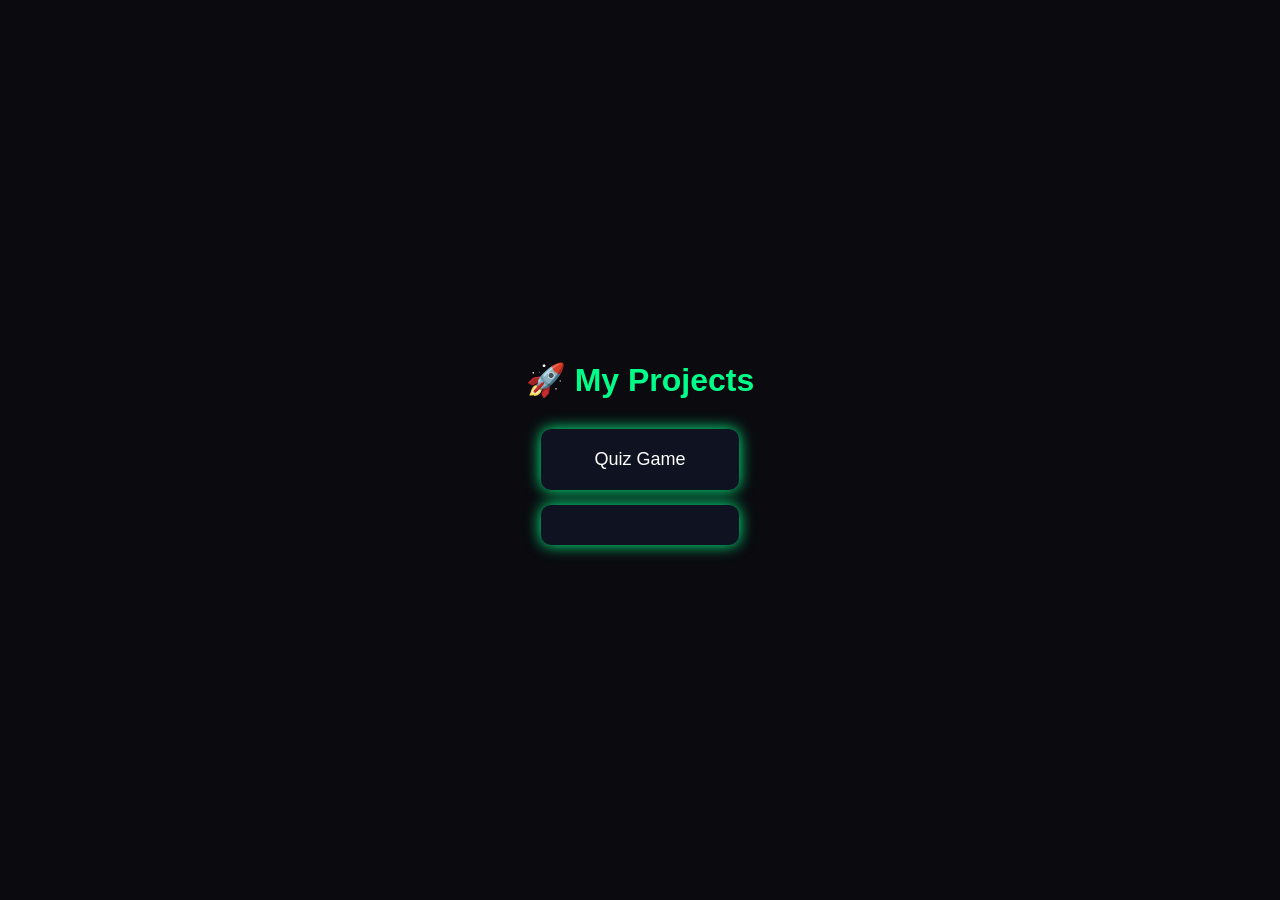
==== commit 4f78fb24: "Update index.html" ====
--- a/index.html
+++ b/index.html
@@ -3,131 +3,73 @@
 <head>
 <meta charset="UTF-8">
 <meta name="viewport" content="width=device-width, initial-scale=1.0">
-<title>My Projects</title>
+<title>My Web Projects</title>
 
 <style>
+
+/* Page styling */
 body {
+    margin: 0;
+    font-family: Arial, sans-serif;
+    background: #0a0a0f;
+    color: white;
     display: flex;
-    flex-direction: column;
     justify-content: center;
     align-items: center;
     height: 100vh;
-    margin: 0;
-    background: linear-gradient(135deg, #0f2027, #203a43, #2c5364);
-    font-family: Arial, sans-serif;
-    color: white;
 }
 
-h1 {
-    margin-bottom: 50px;
-    font-size: 3em;
-    letter-spacing: 2px;
-    text-shadow: 0 0 15px rgba(255, 255, 255, 0.6);
+/* Container */
+.container {
+    text-align: center;
 }
 
-.buttons {
-    display: flex;
-    gap: 40px;
-    flex-wrap: wrap;
-    justify-content: center;
+/* Title */
+h1 {
+    color: #00ff88;
+    margin-bottom: 30px;
 }
 
-/* Card */
-.project {
-    position: relative;
-    padding: 30px;
-    border-radius: 20px;
-    backdrop-filter: blur(10px);
-    background: rgba(255, 255, 255, 0.05);
-    box-shadow: 0 0 20px rgba(0,0,0,0.5);
-    text-align: center;
-    width: 250px;
-    transition: transform 0.3s ease;
+/* Card buttons */
+.card {
+    background: #0f1220;
+    padding: 20px;
+    margin: 15px;
+    border-radius: 10px;
+    box-shadow: 0 0 15px #00ff88;
+    cursor: pointer;
+    transition: 0.3s;
 }
 
-/* Glow border */
-.project::before {
-    content: "";
-    position: absolute;
-    inset: 0;
-    border-radius: 20px;
-    padding: 2px;
-    background: linear-gradient(45deg, #00f5ff, #ff00c8, #00ff88, #00f5ff);
-    background-size: 300% 300%;
-    animation: glow 6s linear infinite;
-
-    pointer-events: none; /* ✅ FIX */
-
-    -webkit-mask:
-        linear-gradient(#000 0 0) content-box,
-        linear-gradient(#000 0 0);
-    -webkit-mask-composite: xor;
-    mask-composite: exclude;
+.card:hover {
+    transform: scale(1.05);
 }
 
-@keyframes glow {
-    0% { background-position: 0% 50%; }
-    50% { background-position: 100% 50%; }
-    100% { background-position: 0% 50%; }
+/* Links */
+a {
+    text-decoration: none;
+    color: white;
+    font-size: 18px;
 }
 
-.project:hover {
-    transform: scale(1.08);
-}
-
-/* Button */
-.project a {
-    display: inline-block;
-    padding: 15px 25px;
-    font-size: 1.1em;
-    background: linear-gradient(45deg, #00c6ff, #0072ff);
-    color: white;
-    border-radius: 10px;
-    text-decoration: none;
-    transition: all 0.3s ease;
-    box-shadow: 0 0 10px rgba(0, 198, 255, 0.7);
-    position: relative;
-    z-index: 1; /* ✅ keeps button above */
-}
-
-.project a:hover {
-    transform: scale(1.1);
-    box-shadow: 0 0 20px rgba(0, 198, 255, 1);
-}
-
-.project p {
-    margin-top: 10px;
-    font-size: 0.95em;
-    opacity: 0.8;
-}
-
-/* Responsive */
-@media (max-width: 600px) {
-    h1 {
-        font-size: 2em;
-    }
-    .project {
-        width: 200px;
-    }
-}
 </style>
 </head>
 
 <body>
 
+<div class="container">
+
 <h1>🚀 My Projects</h1>
 
-<div class="buttons">
+<!-- Contact Book -->
+<div class="card">
+    <a href="QuizGame.html">Quiz Game</a>
+</div>
 
-    <div class="project">
-        <a href="Calculator-Pro.html">🧮 Calculator Pro</a>
-        <p>Perform fast calculations</p>
-    </div>
-
-    <div class="project">
-        <a href="QuizGame.html">🎮 Quiz Game</a>
-        <p>Test your knowledge</p>
-    </div>
+<!-- Password Generator -->
+<div class="card">
+    <a href="Calculator-Pro.html>Calculator Pro</a>
+</div>
 
 </div>
 
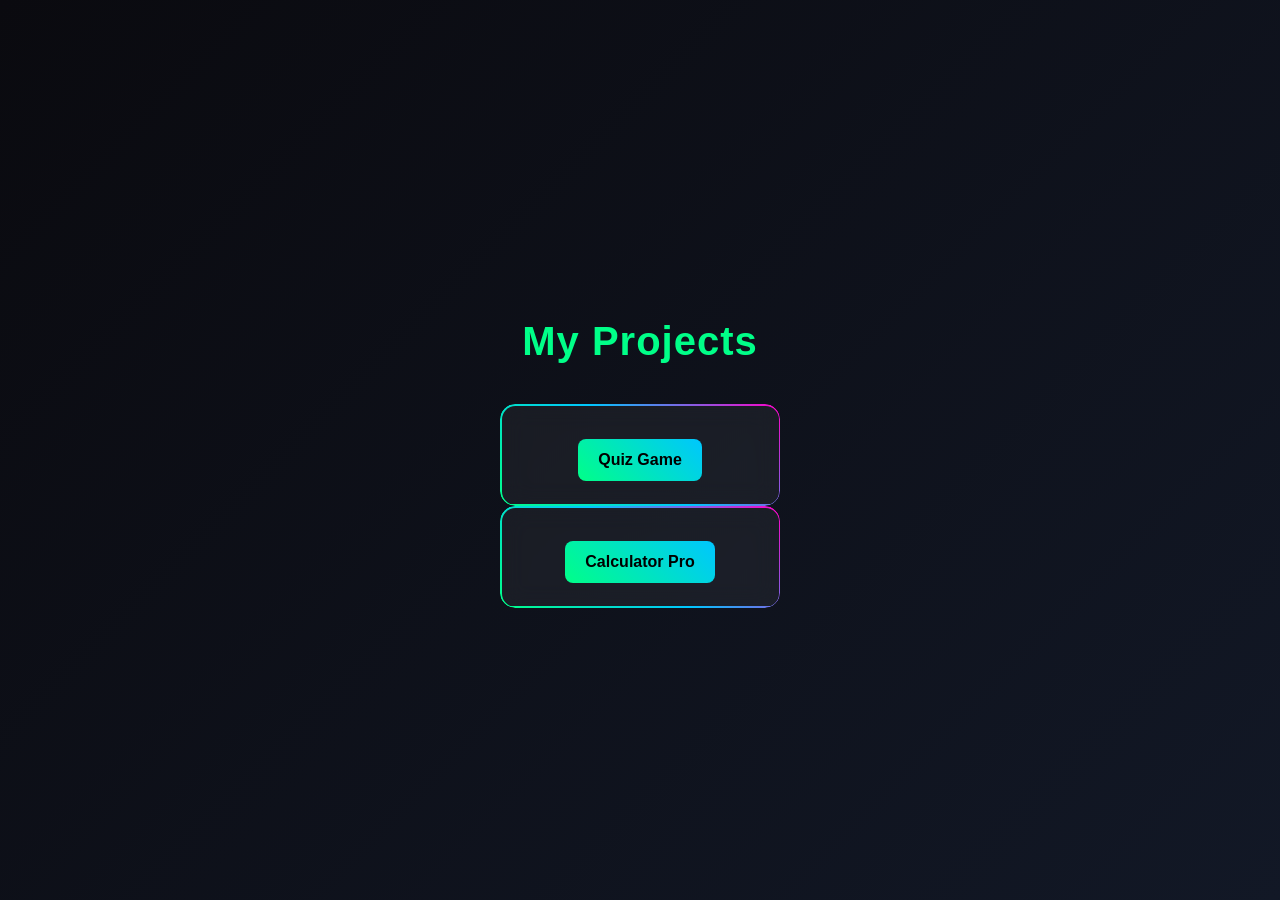
==== commit 4eb97f25: "Update index.html" ====
--- a/index.html
+++ b/index.html
@@ -10,8 +10,8 @@
 /* Page styling */
 body {
     margin: 0;
-    font-family: Arial, sans-serif;
-    background: #0a0a0f;
+    font-family: 'Segoe UI', sans-serif;
+    background: linear-gradient(135deg, #0a0a0f, #121826);
     color: white;
     display: flex;
     justify-content: center;
@@ -27,29 +27,71 @@
 /* Title */
 h1 {
     color: #00ff88;
-    margin-bottom: 30px;
+    margin-bottom: 40px;
+    font-size: 2.5rem;
+    letter-spacing: 1px;
 }
 
-/* Card buttons */
+/* Cards layout */
+.cards {
+    display: flex;
+    gap: 25px;
+    flex-wrap: wrap;
+    justify-content: center;
+}
+
+/* Card */
 .card {
-    background: #0f1220;
-    padding: 20px;
-    margin: 15px;
-    border-radius: 10px;
-    box-shadow: 0 0 15px #00ff88;
-    cursor: pointer;
+    position: relative;
+    width: 230px;
+    padding: 25px;
+    border-radius: 15px;
+    background: rgba(255, 255, 255, 0.05);
+    backdrop-filter: blur(12px);
+    text-align: center;
+    transition: 0.3s;
+    overflow: hidden;
+}
+
+/* Neon border effect */
+.card::before {
+    content: "";
+    position: absolute;
+    inset: 0;
+    border-radius: 15px;
+    padding: 1.5px;
+    background: linear-gradient(45deg, #00ff88, #00c6ff, #ff00c8);
+    -webkit-mask:
+        linear-gradient(#000 0 0) content-box,
+        linear-gradient(#000 0 0);
+    -webkit-mask-composite: xor;
+    mask-composite: exclude;
+
+    pointer-events: none; /* important */
+}
+
+/* Hover effect */
+.card:hover {
+    transform: translateY(-8px) scale(1.05);
+}
+
+/* Button style link */
+.card a {
+    display: inline-block;
+    margin-top: 10px;
+    padding: 12px 20px;
+    border-radius: 8px;
+    background: linear-gradient(45deg, #00ff88, #00c6ff);
+    color: black;
+    text-decoration: none;
+    font-weight: bold;
     transition: 0.3s;
 }
 
-.card:hover {
-    transform: scale(1.05);
-}
-
-/* Links */
-a {
-    text-decoration: none;
-    color: white;
-    font-size: 18px;
+/* Button hover */
+.card a:hover {
+    transform: scale(1.1);
+    box-shadow: 0 0 15px #00ff88;
 }
 
 </style>
@@ -59,7 +101,7 @@
 
 <div class="container">
 
-<h1>🚀 My Projects</h1>
+<h1>My Projects</h1>
 
 <!-- Contact Book -->
 <div class="card">
@@ -68,7 +110,7 @@
 
 <!-- Password Generator -->
 <div class="card">
-    <a href="Calculator-Pro.html>Calculator Pro</a>
+    <a href="Calculator-Pro.html">Calculator Pro</a>
 </div>
 
 </div>
